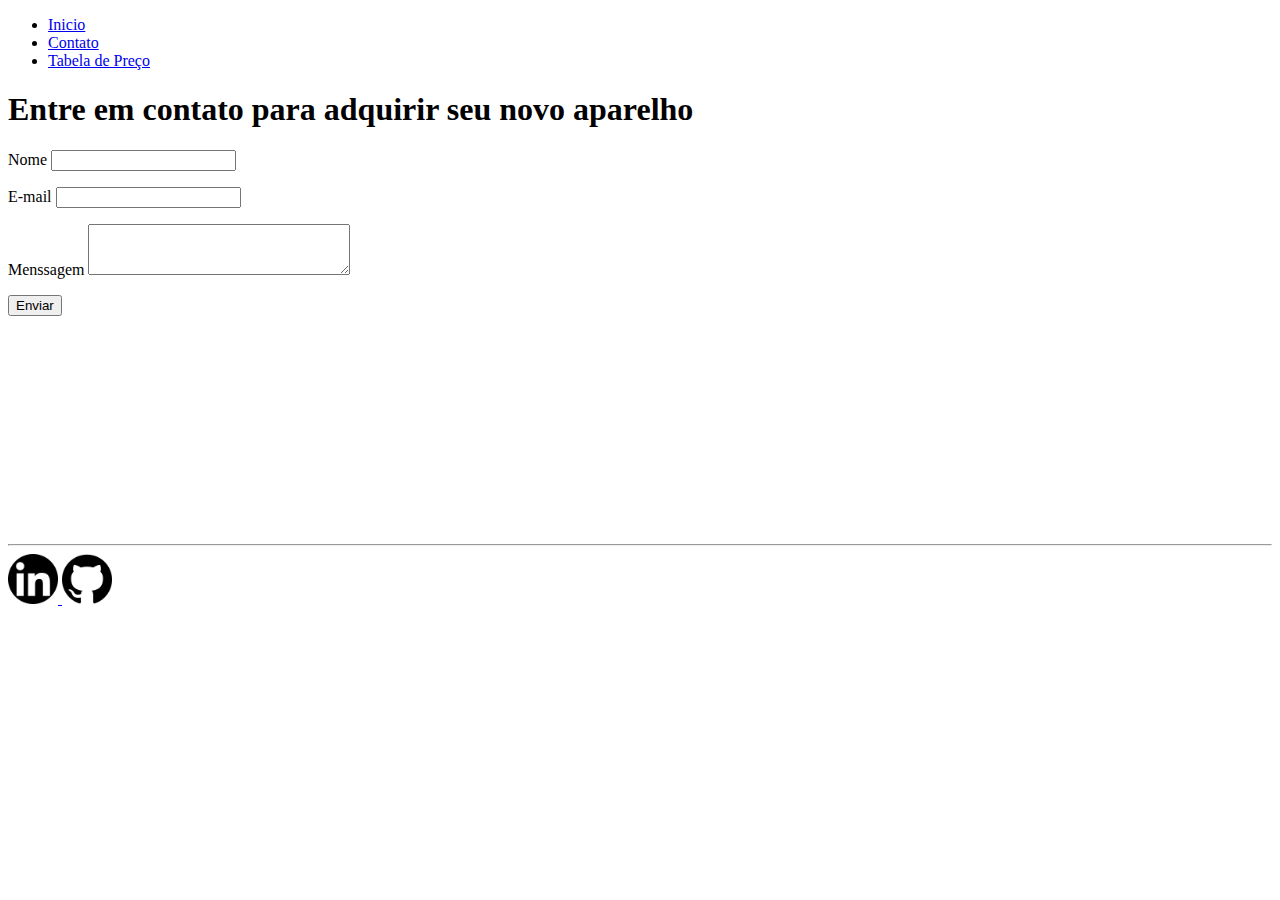
==== contato.html @ 651fbb6b "Criação DnCELL.HTML" ====
<!-- Exemplo de HTML -->
<!DOCTYPE html>
<html lang="pt-br">

<head>
    <meta charset="UTF-8">
    <meta http-equiv="X-UA-Compatible" content="IE=edge">
    <meta name="viewport" content="width=device-width, initial-scale=1.0">
    <title>Contato</title>
</head>

<body>
    <!-- Cabeçalho do site -->
    <header>
        <nav>
            <ul>
                <li>
                    <a href="index.html">Inicio</a>
                </li>
                <li>
                    <a href="contato.html">Contato</a>
                </li>
                <li>
                    <a href="tabelaPreco.html">Tabela de Preço</a>
                </li>
            </ul>
        </nav>
    </header>
    <!-- /Cabeçalho do site -->

    <!-- Corpo principal do site -->
    <main>
        <section>
            <div>
                <h1>Entre em contato para adquirir seu novo aparelho</h1>
                <form>
                    <p>
                        <label for="name">Nome</label>
                        <input name="name" type="text" id="name">
                    </p>
                    <p>
                        <label for="email">E-mail</label>
                        <input name="email" type="email" id="email">
                    </p>
                    <p>
                        <label for="menssage">Menssagem</label>
                        <textarea name="menssage" id="menssage" cols="30" rows="3"></textarea>
                    </p>
                    <p>
                        <button id="send">Enviar</button>
                    </p>
                </form>
            </div>
            <div>
                <iframe
                    src="https://www.google.com/maps/embed?pb=!1m18!1m12!1m3!1d14702.801083045317!2d-43.2618207!3d-22.88752805!2m3!1f0!2f0!3f0!3m2!1i1024!2i768!4f13.1!3m3!1m2!1s0x997d18e80c4569%3A0xc62bd5a1dabb0de5!2sShopping%20Nova%20Am%C3%A9rica!5e0!3m2!1spt-BR!2sbr!4v1667932557893!5m2!1spt-BR!2sbr"
                    width="600" height="200" style="border:0;" allowfullscreen="" loading="lazy"
                    referrerpolicy="no-referrer-when-downgrade"></iframe>
            </div>
        </section>
    </main>
    <!-- /Corpo principal do site -->

    <!-- Rodapé do site -->
    <hr>
    <footer>
        <div>
            <a target="_blank" href="https://www.linkedin.com/in/danielcorrea5/">

                <img width="50" src="assets/images/linkedin.web.png" alt="logo linkedin">
            </a>

            <a target="_blank" href="https://github.com/DnC-DEV">

                <img width="50" src="assets/images/github.png" alt="logo github">
            </a>
        </div>
    </footer>
    <!-- /Rodapé do site -->
</body>

</html>
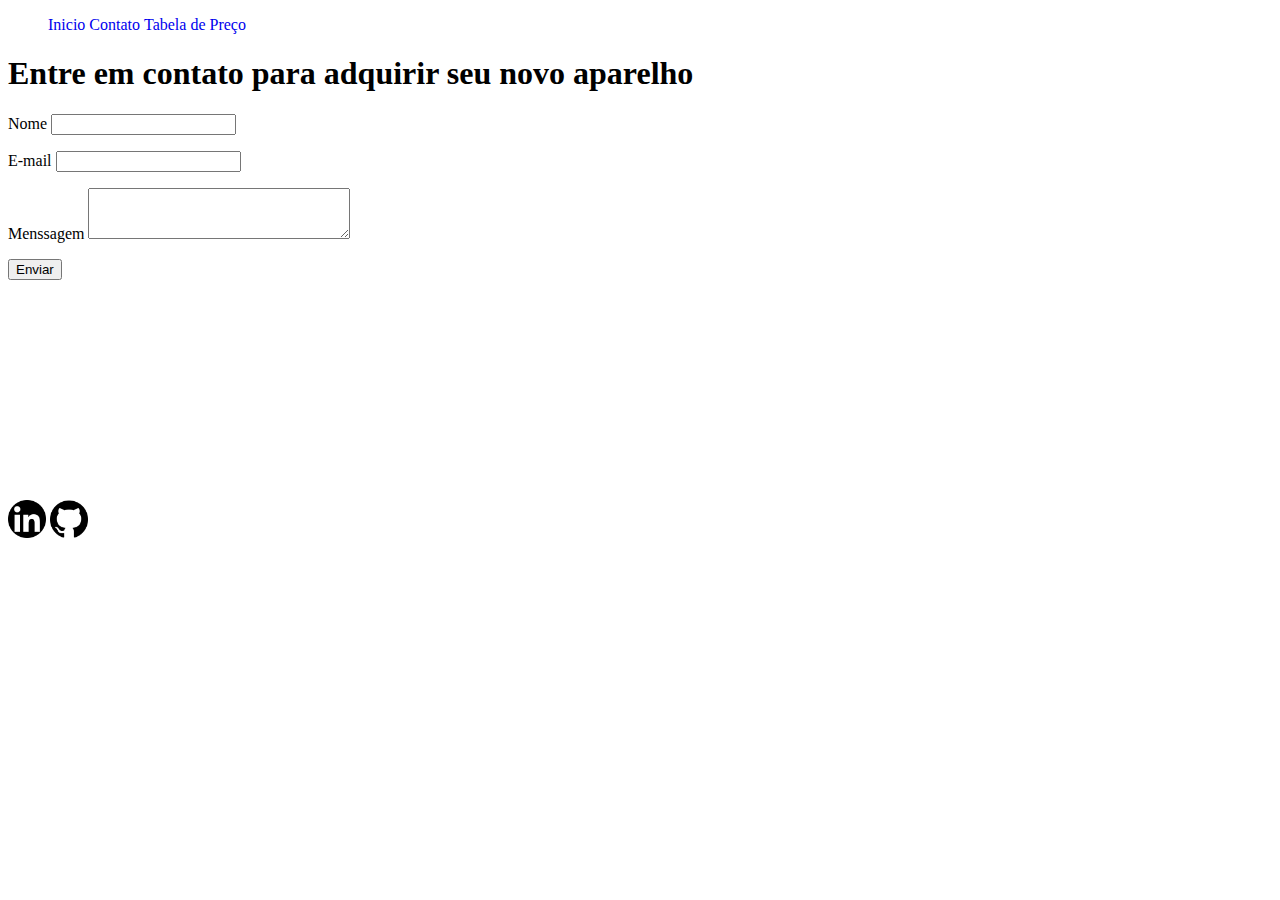
==== commit c829fb98: "Atualização site html" ====
--- a/contato.html
+++ b/contato.html
@@ -7,6 +7,7 @@
     <meta http-equiv="X-UA-Compatible" content="IE=edge">
     <meta name="viewport" content="width=device-width, initial-scale=1.0">
     <title>Contato</title>
+    <link rel="stylesheet" href="style.css">
 </head>
 
 <body>
@@ -67,12 +68,12 @@
         <div>
             <a target="_blank" href="https://www.linkedin.com/in/danielcorrea5/">
 
-                <img width="50" src="assets/images/linkedin.web.png" alt="logo linkedin">
+                <img class="social" src="assets/images/linkedin.web.png" alt="logo linkedin">
             </a>
 
             <a target="_blank" href="https://github.com/DnC-DEV">
 
-                <img width="50" src="assets/images/github.png" alt="logo github">
+                <img class="social" src="assets/images/github.png" alt="logo github">
             </a>
         </div>
     </footer>
--- a/style.css
+++ b/style.css
@@ -0,0 +1,74 @@
+/* Seletores 
+    Tag HTML
+    # 
+*/
+.titulo-2 {
+    font-size: xx-large;
+    text-align: center;
+}
+.texto {
+    font-size: medium;
+    text-align: center;
+}
+.mb-5 {
+    font-size: medium;
+    text-align: center;
+    margin-bottom: 50px;
+}
+
+#titulo {
+    background-color: hwb(43 25% 7%);
+    color: rgb(50, 75, 97);
+    border: 1px solid yellowgreen;
+    padding: 10px;
+    margin: 10px;
+    text-align: center;
+}
+
+li {
+    display: inline;
+}
+
+a {
+    text-decoration: none;
+}
+
+.social {
+    width: 3%;
+}
+
+.texto:hover {
+    background-color:rgba(221, 228, 235, 0.146);
+}
+.photo {
+    width: 100%;
+}
+
+.container {
+    display: flex;
+
+}
+
+@media (max-width: 800px) {
+    .container {
+        flex-direction: column;
+    }
+}
+
+.container>div {
+    width: 100%;
+}
+
+.nav-button {
+    margin: 10px;
+    border: 1px solid red;
+    padding: 20px;
+}
+
+.nav-button:hover {
+    background-color: red;
+}
+
+hr {
+    display: none;
+}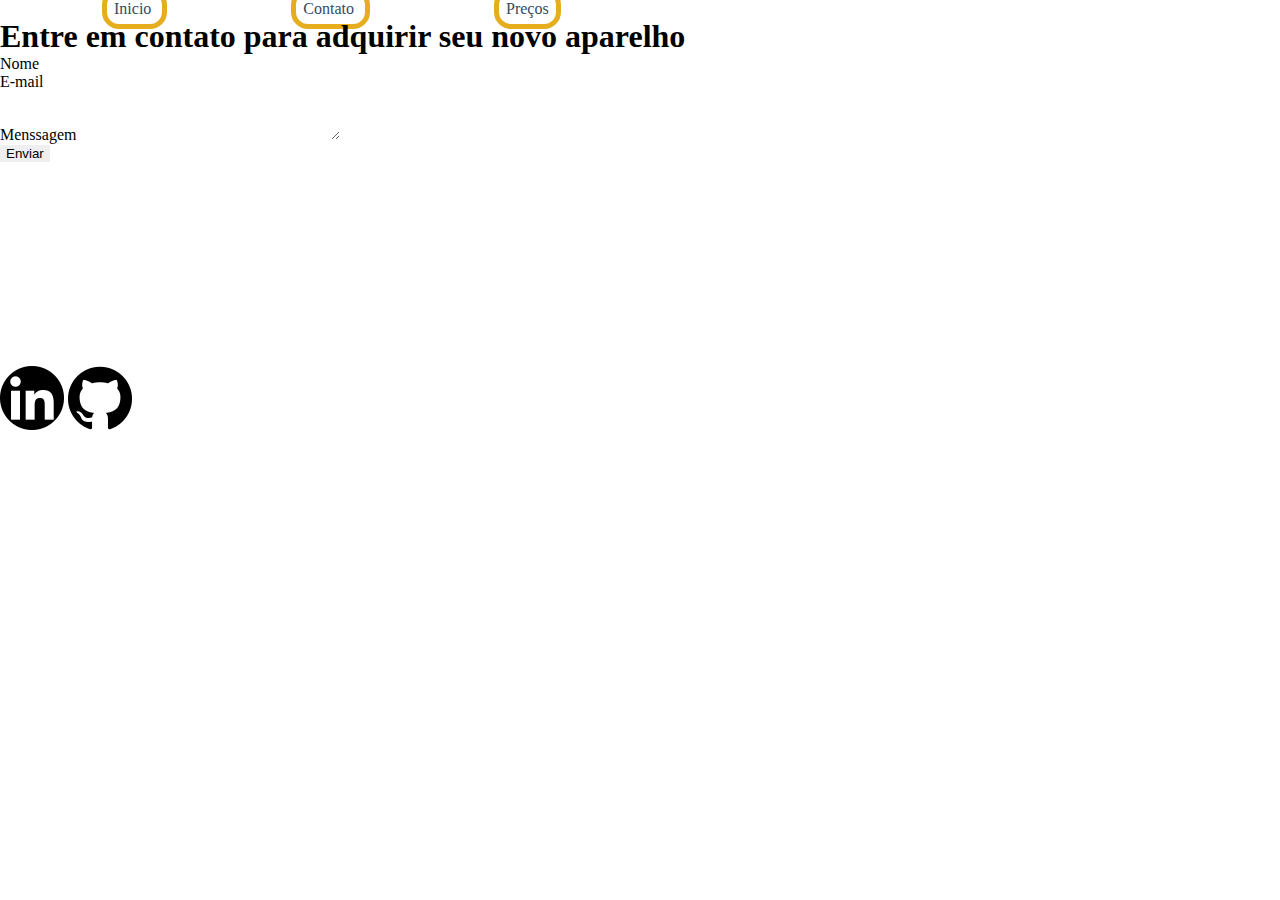
==== commit eb85a5d1: "atualização site" ====
--- a/contato.html
+++ b/contato.html
@@ -5,7 +5,7 @@
 <head>
     <meta charset="UTF-8">
     <meta http-equiv="X-UA-Compatible" content="IE=edge">
-    <meta name="viewport" content="width=device-width, initial-scale=1.0">
+    <meta name="viewport" content="width=device-width, initial-scale=1.0, maximum-scale=1.0">
     <title>Contato</title>
     <link rel="stylesheet" href="style.css">
 </head>
@@ -15,14 +15,14 @@
     <header>
         <nav>
             <ul>
-                <li>
+                <li class="nav-button">
                     <a href="index.html">Inicio</a>
                 </li>
-                <li>
+                <li class="nav-button">
                     <a href="contato.html">Contato</a>
                 </li>
-                <li>
-                    <a href="tabelaPreco.html">Tabela de Preço</a>
+                <li class="nav-button">
+                    <a href="preco.html">Preços</a>
                 </li>
             </ul>
         </nav>
--- a/style.css
+++ b/style.css
@@ -2,22 +2,23 @@
     Tag HTML
     # 
 */
+* {
+    border: 0;
+    margin: 0;
+    box-sizing: border-box;
+}
 .titulo-2 {
     font-size: xx-large;
     text-align: center;
 }
 .texto {
-    font-size: medium;
+    font-size: 20px;
     text-align: center;
-}
-.mb-5 {
-    font-size: medium;
-    text-align: center;
-    margin-bottom: 50px;
+    margin-bottom: 30px;
 }
 
 #titulo {
-    background-color: hwb(43 25% 7%);
+    background-color: hwb(43 12% 10%);
     color: rgb(50, 75, 97);
     border: 1px solid yellowgreen;
     padding: 10px;
@@ -31,10 +32,11 @@
 
 a {
     text-decoration: none;
+    color: rgb(50, 75, 97);
 }
 
 .social {
-    width: 3%;
+    width: 5%;
 }
 
 .texto:hover {
@@ -46,7 +48,6 @@
 
 .container {
     display: flex;
-
 }
 
 @media (max-width: 800px) {
@@ -60,13 +61,14 @@
 }
 
 .nav-button {
-    margin: 10px;
-    border: 1px solid red;
-    padding: 20px;
+    margin: 5%;
+    border: 5px solid hwb(43 12% 10%);
+    border-radius: 17px;
+    padding: 7px;
 }
 
 .nav-button:hover {
-    background-color: red;
+    background-color: rgba(254, 220, 0, 0.352);
 }
 
 hr {
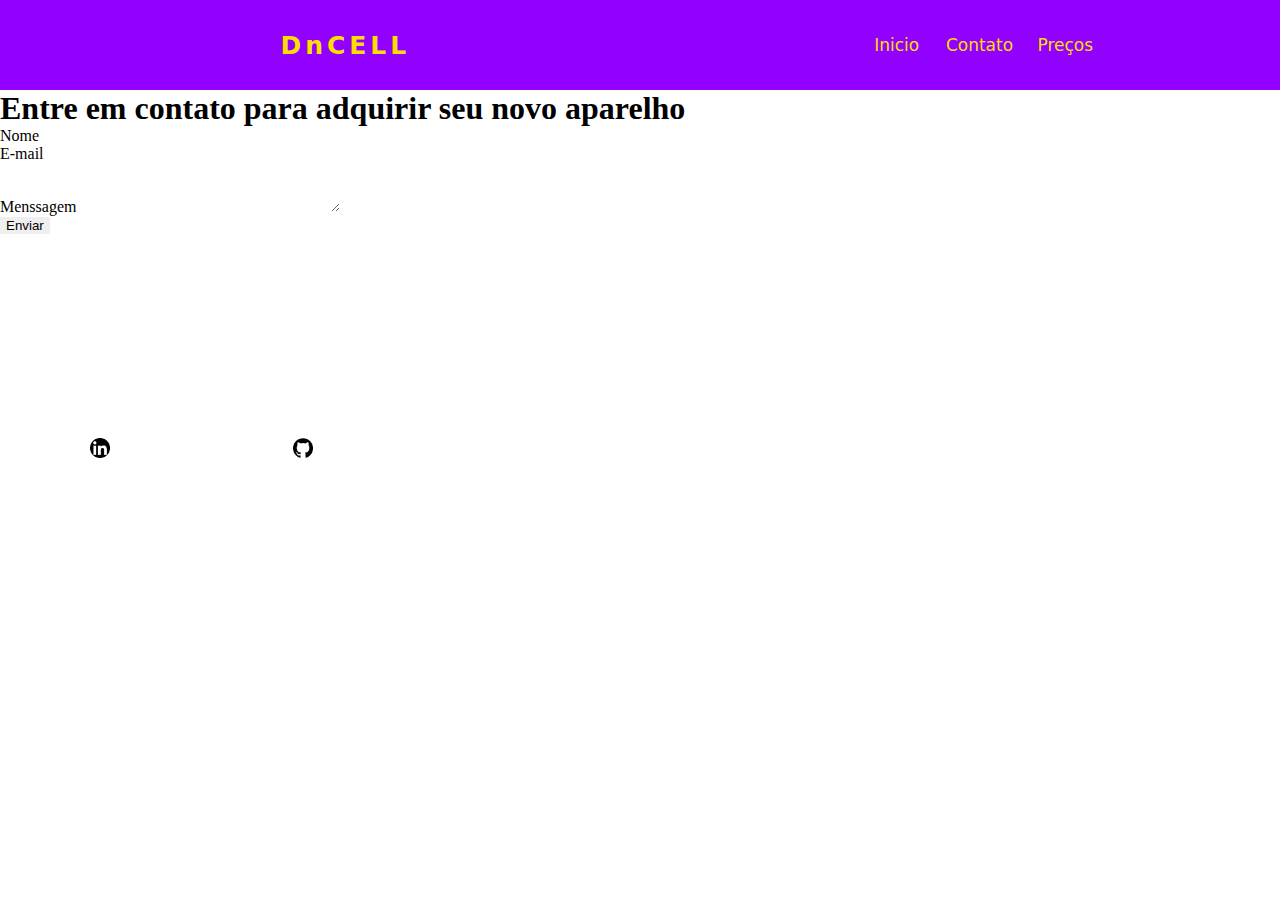
==== commit e17c0eb2: "atualização index site" ====
--- a/contato.html
+++ b/contato.html
@@ -14,16 +14,11 @@
     <!-- Cabeçalho do site -->
     <header>
         <nav>
-            <ul>
-                <li class="nav-button">
-                    <a href="index.html">Inicio</a>
-                </li>
-                <li class="nav-button">
-                    <a href="contato.html">Contato</a>
-                </li>
-                <li class="nav-button">
-                    <a href="preco.html">Preços</a>
-                </li>
+            <a class="logo">DnCELL</a>
+            <ul class="nav-button">
+                <li><a href="index.html">Inicio</a></li>
+                <li><a href="contato.html">Contato</a></li>
+                <li><a href="preco.html">Preços</a></li>
             </ul>
         </nav>
     </header>
--- a/style.css
+++ b/style.css
@@ -1,76 +1,107 @@
-/* Seletores 
-    Tag HTML
-    # 
-*/
 * {
     border: 0;
     margin: 0;
     box-sizing: border-box;
 }
-.titulo-2 {
-    font-size: xx-large;
-    text-align: center;
-}
-.texto {
-    font-size: 20px;
-    text-align: center;
-    margin-bottom: 30px;
+
+a{
+    color: #ffde00;
+    text-decoration: none;
+    transition: 0.3s;
+    border-radius: 5px;
+    padding: 5px 7%;
 }
 
-#titulo {
-    background-color: hwb(43 12% 10%);
-    color: rgb(50, 75, 97);
-    border: 1px solid yellowgreen;
-    padding: 10px;
-    margin: 10px;
-    text-align: center;
+a:hover {
+    background-color: #e0e0e0;
+    color: #9200ff;
 }
 
-li {
-    display: inline;
+.logo{
+    font-size: 25px;
+    letter-spacing: 4px;
+    font-weight: 600;
 }
 
-a {
-    text-decoration: none;
-    color: rgb(50, 75, 97);
+nav{
+    display: flex;
+    justify-content: space-around;
+    align-items: center;
+    font-family: system-ui, -apple-system, BlinkMacSystemFont, 'Segoe UI', Roboto, Oxygen, Ubuntu, Cantarell, 'Open Sans', 'Helvetica Neue', sans-serif;
+    background: #9200ff;
+    height: 10vh;
+}
+
+.nav-button {
+    list-style: none;
+    display: flex;
+    font-size: 17px;
+    justify-content: right;
+}
+.nav-button li {
+    letter-spacing: 10%;
+    margin-left: 15%;
+    font-weight: 400;
+}
+
+.banner {
+    height: 100vh;
+    background: linear-gradient(#070707,#070707),url('background.jpg');
+    background-size: cover;
+    background-position: center;
+    background-repeat: no-repeat;
+    display: flex;
+    align-items: center;
+    justify-content: center;
+    text-align:center;
+}
+
+.texto .titulo {
+    color: #e0e0e0;
+    font-size: 60px;
+    font-weight: 600;
+}
+
+.texto .botoes {
+    margin-top: 30px;
+}
+
+.texto .botoes button {
+    height: 55px;
+    width: 170px;
+    border-radius: 5px;
+    border: 0;
+    margin: 0 10px;
+    font-size: 20px;
+    font-weight: 500;
+    padding: 0 10px;
+    cursor: pointer;
+    outline: none;
+    transition: 0.3s;
+}
+
+.texto .botoes button.overlay {
+    background: #e0e0e0;
+    color: #070707;
+    animation: vibrar 0.5s ease-in-out infinite both;
+}
+
+@keyframes vibrar {
+    0%{
+        transform: scale(1);
+    }
+    50%{
+        transform: scale(1.1);
+    }
+    100%{
+        transform: scale(1);
+    }
 }
 
 .social {
-    width: 5%;
+    width: 20px;
 }
 
-.texto:hover {
-    background-color:rgba(221, 228, 235, 0.146);
-}
-.photo {
-    width: 100%;
-}
-
-.container {
+.nav-logo{
     display: flex;
-}
-
-@media (max-width: 800px) {
-    .container {
-        flex-direction: column;
-    }
-}
-
-.container>div {
-    width: 100%;
-}
-
-.nav-button {
-    margin: 5%;
-    border: 5px solid hwb(43 12% 10%);
-    border-radius: 17px;
-    padding: 7px;
-}
-
-.nav-button:hover {
-    background-color: rgba(254, 220, 0, 0.352);
-}
-
-hr {
-    display: none;
 }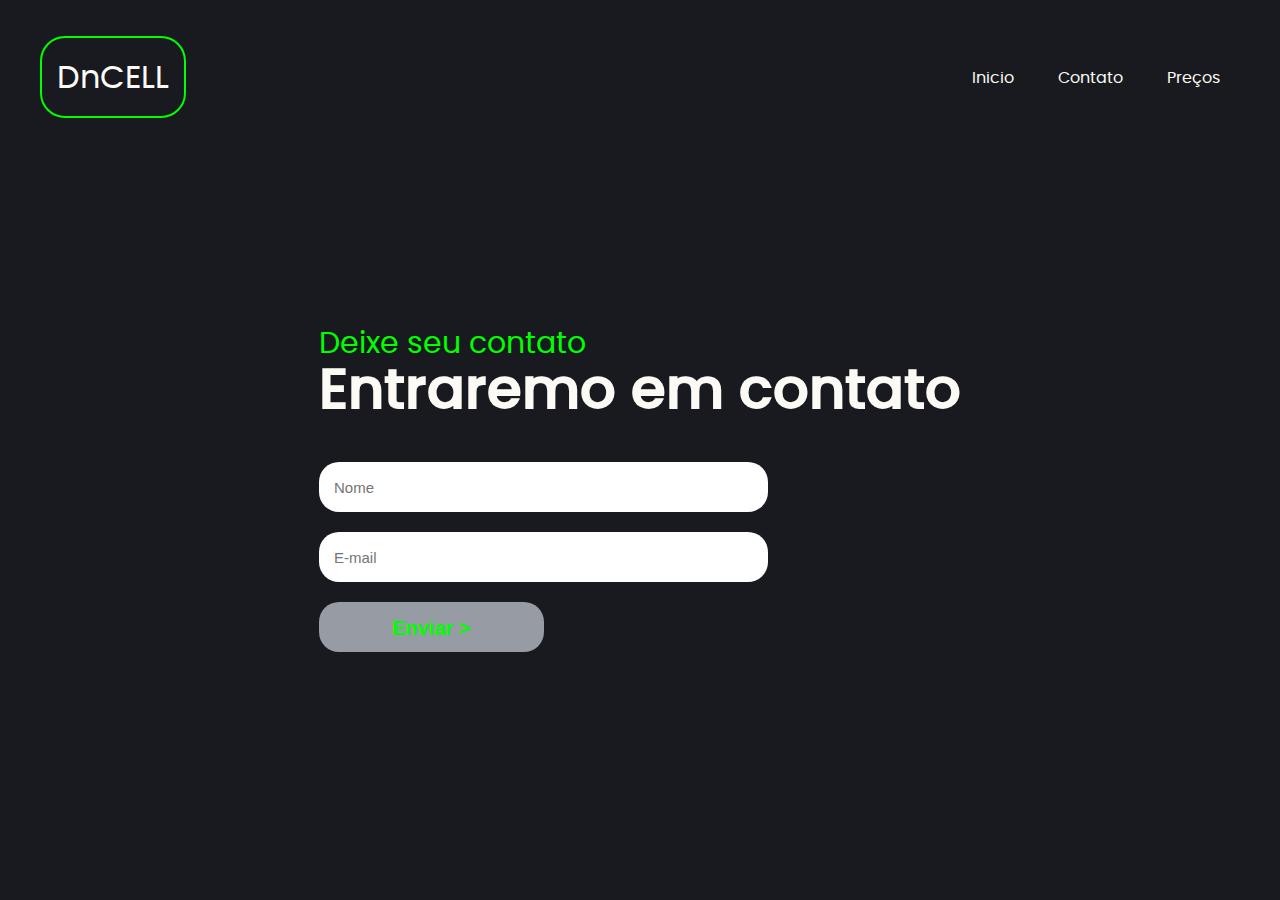
==== commit d77d5565: "atualização pagina contato e preço" ====
--- a/contato.html
+++ b/contato.html
@@ -8,71 +8,56 @@
     <meta name="viewport" content="width=device-width, initial-scale=1.0, maximum-scale=1.0">
     <title>Contato</title>
     <link rel="stylesheet" href="style.css">
+    <link rel="stylesheet" href="fonts.css">
 </head>
 
 <body>
     <!-- Cabeçalho do site -->
     <header>
-        <nav>
-            <a class="logo">DnCELL</a>
+        <div>
+            <h1 id="logo">DnCELL</h1>
+        </div>
             <ul class="nav-button">
                 <li><a href="index.html">Inicio</a></li>
                 <li><a href="contato.html">Contato</a></li>
                 <li><a href="preco.html">Preços</a></li>
             </ul>
-        </nav>
     </header>
     <!-- /Cabeçalho do site -->
 
     <!-- Corpo principal do site -->
     <main>
         <section>
-            <div>
-                <h1>Entre em contato para adquirir seu novo aparelho</h1>
+            <div class="texto-contato">
+                <h1 class="texto-contato1">Deixe seu contato</h1>
+                <h2 class="texto-contato2">Entraremo em contato</h2>
                 <form>
-                    <p>
-                        <label for="name">Nome</label>
-                        <input name="name" type="text" id="name">
-                    </p>
-                    <p>
-                        <label for="email">E-mail</label>
-                        <input name="email" type="email" id="email">
-                    </p>
-                    <p>
-                        <label for="menssage">Menssagem</label>
-                        <textarea name="menssage" id="menssage" cols="30" rows="3"></textarea>
-                    </p>
-                    <p>
-                        <button id="send">Enviar</button>
-                    </p>
+                        <input type="text" placeholder="Nome">
+                        <input type="email" placeholder="E-mail">
+                        <input type="submit" value="Enviar >">
                 </form>
-            </div>
-            <div>
-                <iframe
-                    src="https://www.google.com/maps/embed?pb=!1m18!1m12!1m3!1d14702.801083045317!2d-43.2618207!3d-22.88752805!2m3!1f0!2f0!3f0!3m2!1i1024!2i768!4f13.1!3m3!1m2!1s0x997d18e80c4569%3A0xc62bd5a1dabb0de5!2sShopping%20Nova%20Am%C3%A9rica!5e0!3m2!1spt-BR!2sbr!4v1667932557893!5m2!1spt-BR!2sbr"
-                    width="600" height="200" style="border:0;" allowfullscreen="" loading="lazy"
-                    referrerpolicy="no-referrer-when-downgrade"></iframe>
             </div>
         </section>
     </main>
     <!-- /Corpo principal do site -->
 
     <!-- Rodapé do site -->
+    <!--
     <hr>
     <footer>
-        <div>
-            <a target="_blank" href="https://www.linkedin.com/in/danielcorrea5/">
+        <div class="rodape">
+            <a class="icones" target="_blank" href="https://www.linkedin.com/in/danielcorrea5/">
 
                 <img class="social" src="assets/images/linkedin.web.png" alt="logo linkedin">
             </a>
 
-            <a target="_blank" href="https://github.com/DnC-DEV">
+            <a class="icones" target="_blank" href="https://github.com/DnC-DEV">
 
                 <img class="social" src="assets/images/github.png" alt="logo github">
             </a>
         </div>
     </footer>
-    <!-- /Rodapé do site -->
+    <-- /Rodapé do site -->
 </body>
 
 </html>--- a/style.css
+++ b/style.css
@@ -1,88 +1,140 @@
-* {
-    border: 0;
-    margin: 0;
-    box-sizing: border-box;
+body {
+    background-color: #191a1f;
+    color: #fbfaf5;
+    font-family: poppinsregular;
+    max-width: 1200px;
+    margin: 0 auto;
+    padding: 15px;
+}
+
+header{
+    display: flex;
+    flex-direction: row;
+    justify-content: space-between;
+    align-items: center;
+}
+
+li{
+    display: inline-block;
+    margin: 20px;
+}
+
+#logo{
+    border: 2px solid #0f0;
+    padding: 15px;
+    border-radius: 25px;
+
+}
+.texto-contato{
+    margin-top: 30px;
+}
+
+.texto-contato1{
+    font-size: 30px;
+    color: #0f0;
+}
+
+.texto-contato2{
+    margin-top: 10px;
 }
 
 a{
-    color: #ffde00;
+    color: #fbfaf5;
     text-decoration: none;
-    transition: 0.3s;
-    border-radius: 5px;
-    padding: 5px 7%;
-}
-
-a:hover {
-    background-color: #e0e0e0;
-    color: #9200ff;
-}
-
-.logo{
-    font-size: 25px;
-    letter-spacing: 4px;
-    font-weight: 600;
-}
-
-nav{
-    display: flex;
+}
+a:hover{
+    color: #0f0;
+    transition: 0.3s all;
+}
+
+h1{
+    font-weight: 200;
+}
+
+main{
+    display: flex;
+    flex-direction: row;
     justify-content: space-around;
-    align-items: center;
-    font-family: system-ui, -apple-system, BlinkMacSystemFont, 'Segoe UI', Roboto, Oxygen, Ubuntu, Cantarell, 'Open Sans', 'Helvetica Neue', sans-serif;
-    background: #9200ff;
-    height: 10vh;
-}
-
-.nav-button {
-    list-style: none;
-    display: flex;
-    font-size: 17px;
-    justify-content: right;
-}
-.nav-button li {
-    letter-spacing: 10%;
-    margin-left: 15%;
-    font-weight: 400;
-}
-
-.banner {
-    height: 100vh;
-    background: linear-gradient(#070707,#070707),url('background.jpg');
-    background-size: cover;
-    background-position: center;
-    background-repeat: no-repeat;
-    display: flex;
-    align-items: center;
-    justify-content: center;
-    text-align:center;
-}
-
-.texto .titulo {
-    color: #e0e0e0;
-    font-size: 60px;
-    font-weight: 600;
+    margin-top: 150px;
+}
+
+h2{
+    margin-top: 60px;
+    font-size: 56px;
+    line-height: 10px;
+    font-family: poppinsmedium;
+    display: flex;
+    justify-content: left;
+}
+
+span{
+    color: #0f0;
+}
+
+p{
+    line-height: 20px;
+    max-width: 500px;
+    font-family: poppinslight;
+    text-align: left;
+}
+
+img{
+    margin-top: 100px;
+    width: 250px;
+}
+
+form{
+    display: flex;
+    flex-direction: column;
+    width: 70%;
+}
+
+form [type="submit"]{
+    height: 50px;
+    width: 50%;
+    background-color: #979ba3;
+    color: #0f0;
+    font-weight: bold;
+    font-size: 20px;
+}
+
+form [type="submit"]:hover{
+    cursor: pointer;
+}
+
+input{
+    margin-top: 20px;
+    height: 20px;
+    padding: 15px;
+    border-radius: 20px;
+    border: none;
+    font-size: 15px;
 }
 
 .texto .botoes {
-    margin-top: 30px;
+    margin-top: 60px;
+    display: flex;
+    justify-content: left;
 }
 
 .texto .botoes button {
-    height: 55px;
-    width: 170px;
-    border-radius: 5px;
+    height: 90px;
+    width: 600px;
+    border-radius: 70px;
     border: 0;
     margin: 0 10px;
-    font-size: 20px;
+    font-size: 40px;
     font-weight: 500;
     padding: 0 10px;
     cursor: pointer;
     outline: none;
     transition: 0.3s;
+    
 }
 
 .texto .botoes button.overlay {
-    background: #e0e0e0;
-    color: #070707;
+    background: #979ba3;
+    color: #0f0;
     animation: vibrar 0.5s ease-in-out infinite both;
 }
 
@@ -98,10 +150,58 @@
     }
 }
 
-.social {
-    width: 20px;
-}
-
-.nav-logo{
-    display: flex;
+
+@media screen and (max-width: 760px){
+    
+    header{
+        flex-direction: column;
+        display: flex;
+    }
+    main{
+        flex-direction: column;
+        margin-top: 30px;
+    }
+    h2{
+        font-size: 30px;
+        margin-top: 20px;;
+    }
+    img{
+        display: none;
+    }
+    .texto .botoes {
+        margin-top: 60px;
+        display: flex;
+        justify-content: center;
+    }
+    .texto .botoes button {
+        height: 55px;
+        width: 200px;
+        border-radius: 70px;
+        border: 0;
+        margin: 0 10px;
+        font-size: 25px;
+        font-weight: 500;
+        padding: 0 10px;
+        cursor: pointer;
+        outline: none;
+        transition: 0.3s;
+    }
+}
+
+.tabela-proço{
+    display: flex;
+    justify-content: center;
+}
+table{
+    width: 400px;
+    margin: auto;
+    align-items: center;
+    text-align: center;
+    background: #979ba3;
+    color: #0f0;
+    border-radius: 20px;
+    margin-top: 8%;
+    height: 20px;
+    padding: 15px;
+    font-size: 20px;
 }--- a/fonts.css
+++ b/fonts.css
@@ -0,0 +1,59 @@
+@font-face {
+    font-family: 'poppinsblack';
+    src: url('../assets/fonts/poppins-black-webfont.woff2') format('woff2'),
+         url('../assets/fonts/poppins-black-webfont.woff') format('woff');
+    font-weight: normal;
+    font-style: normal;
+  
+  }
+  
+  
+  
+  
+  @font-face {
+    font-family: 'poppinsbold';
+    src: url('../assets/fonts/poppins-bold-webfont.woff2') format('woff2'),
+         url('../assets/fonts/poppins-bold-webfont.woff') format('woff');
+    font-weight: normal;
+    font-style: normal;
+  
+  }
+  
+  
+  @font-face {
+    font-family: 'poppinslight';
+    src: url('../assets/fonts/poppins-light-webfont.woff2') format('woff2'),
+         url('../assets/fonts/poppins-light-webfont.woff') format('woff');
+    font-weight: normal;
+    font-style: normal;
+  
+  }
+  
+  
+  @font-face {
+    font-family: 'poppinsmedium';
+    src: url('../assets/fonts/poppins-medium-webfont.woff2') format('woff2'),
+         url('../assets/fonts/poppins-medium-webfont.woff') format('woff');
+    font-weight: normal;
+    font-style: normal;
+  
+  }
+  
+  @font-face {
+    font-family: 'poppinsregular';
+    src: url('../assets/fonts/poppins-regular-webfont.woff2') format('woff2'),
+         url('../assets/fonts/poppins-regular-webfont.woff') format('woff');
+    font-weight: normal;
+    font-style: normal;
+  
+  }
+  
+  @font-face {
+    font-family: 'poppinssemibold';
+    src: url('../assets/fonts/poppins-semibold-webfont.woff2') format('woff2'),
+         url('../assets/fonts/poppins-semibold-webfont.woff') format('woff');
+    font-weight: normal;
+    font-style: normal;
+  
+  }
+  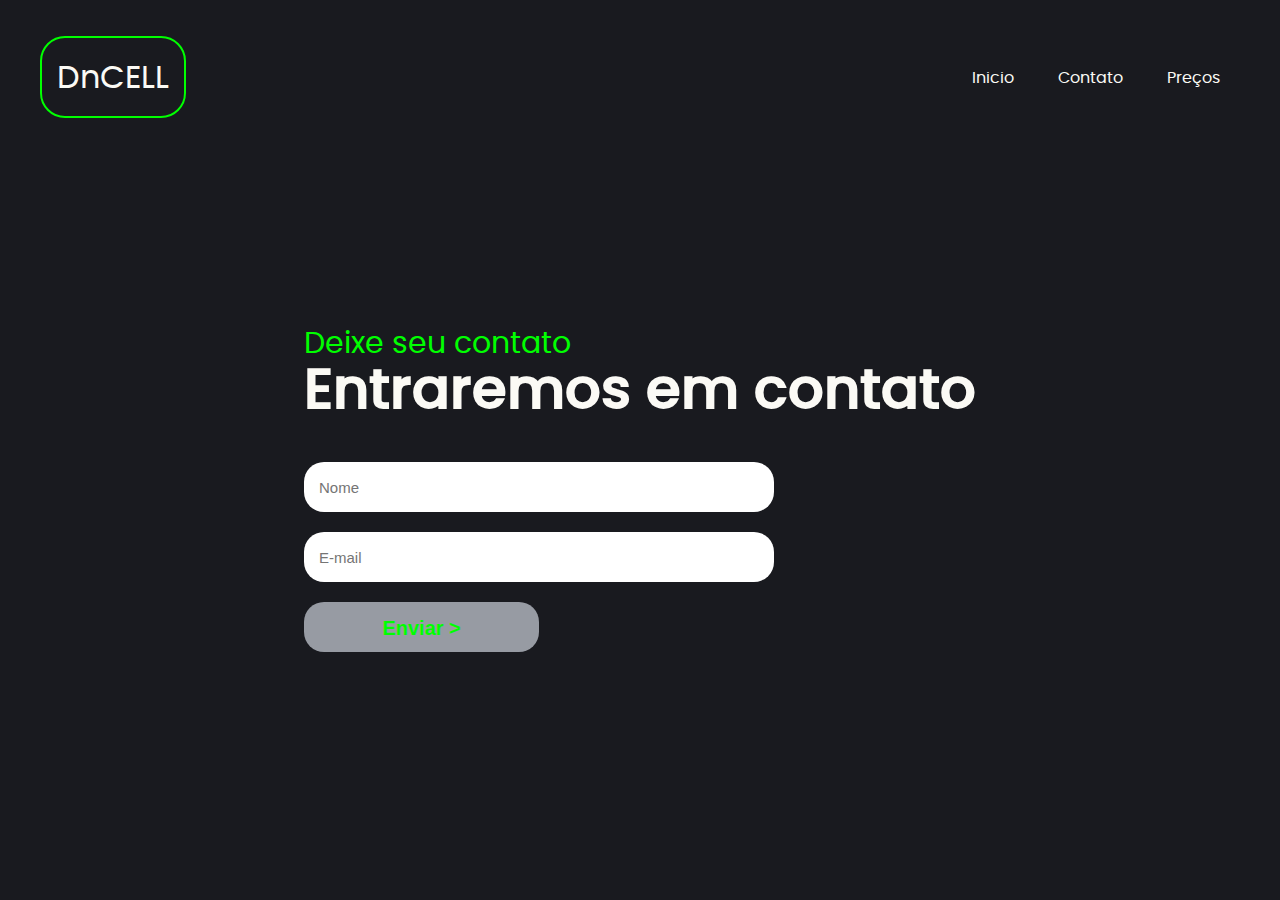
==== commit 750fe0d7: "correção na pagina de contatos" ====
--- a/contato.html
+++ b/contato.html
@@ -30,7 +30,7 @@
         <section>
             <div class="texto-contato">
                 <h1 class="texto-contato1">Deixe seu contato</h1>
-                <h2 class="texto-contato2">Entraremo em contato</h2>
+                <h2 class="texto-contato2">Entraremos em contato</h2>
                 <form>
                         <input type="text" placeholder="Nome">
                         <input type="email" placeholder="E-mail">
--- a/style.css
+++ b/style.css
@@ -150,6 +150,20 @@
     }
 }
 
+table{
+    width: 400px;
+    margin: auto;
+    align-items: center;
+    text-align: center;
+    background: #979ba3;
+    color: #0f0;
+    border-radius: 20px;
+    margin-top: 8%;
+    height: 20px;
+    padding: 15px;
+    font-size: 20px;
+}
+
 
 @media screen and (max-width: 760px){
     
@@ -186,22 +200,17 @@
         outline: none;
         transition: 0.3s;
     }
-}
-
-.tabela-proço{
-    display: flex;
-    justify-content: center;
-}
-table{
-    width: 400px;
-    margin: auto;
-    align-items: center;
-    text-align: center;
-    background: #979ba3;
-    color: #0f0;
-    border-radius: 20px;
-    margin-top: 8%;
-    height: 20px;
-    padding: 15px;
-    font-size: 20px;
+    table{
+        width: 250px;
+        margin: auto;
+        align-items: center;
+        text-align: center;
+        background: #979ba3;
+        color: #0f0;
+        border-radius: 20px;
+        margin-top: 8%;
+        height: 20px;
+        padding: 15px;
+        font-size: 10px;
+    }
 }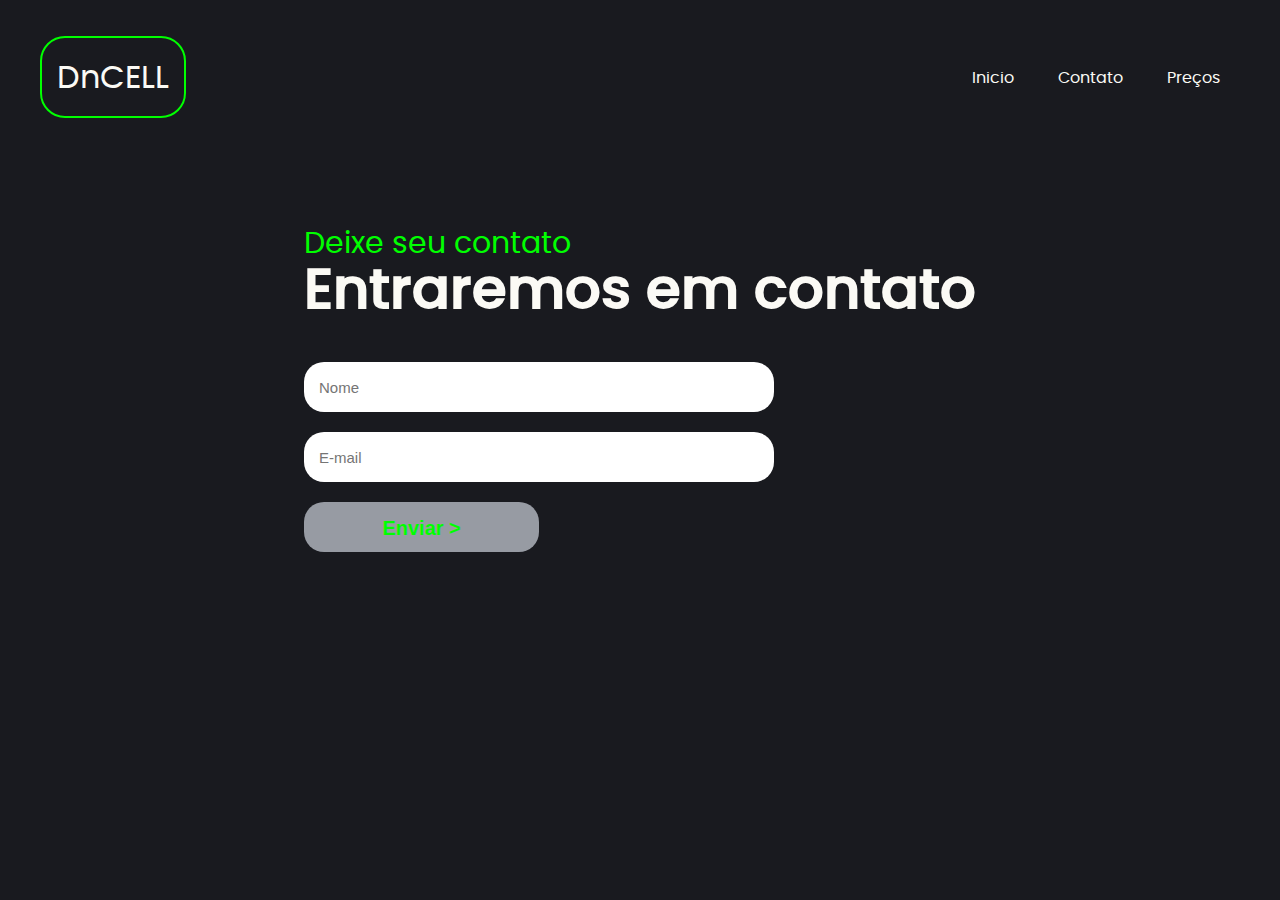
==== commit c361bf3e: "atualização com javascript" ====
--- a/contato.html
+++ b/contato.html
@@ -14,14 +14,21 @@
 <body>
     <!-- Cabeçalho do site -->
     <header>
-        <div>
-            <h1 id="logo">DnCELL</h1>
-        </div>
+        <nav>
+            <div>
+                <h1 id="logo">DnCELL</h1>
+            </div>
+            <div class="mobile-menu">
+                <div class="line1"></div>
+                <div class="line2"></div>
+                <div class="line3"></div>
+            </div>
             <ul class="nav-button">
                 <li><a href="index.html">Inicio</a></li>
                 <li><a href="contato.html">Contato</a></li>
                 <li><a href="preco.html">Preços</a></li>
             </ul>
+            </nav>
     </header>
     <!-- /Cabeçalho do site -->
 
@@ -40,24 +47,6 @@
         </section>
     </main>
     <!-- /Corpo principal do site -->
-
-    <!-- Rodapé do site -->
-    <!--
-    <hr>
-    <footer>
-        <div class="rodape">
-            <a class="icones" target="_blank" href="https://www.linkedin.com/in/danielcorrea5/">
-
-                <img class="social" src="assets/images/linkedin.web.png" alt="logo linkedin">
-            </a>
-
-            <a class="icones" target="_blank" href="https://github.com/DnC-DEV">
-
-                <img class="social" src="assets/images/github.png" alt="logo github">
-            </a>
-        </div>
-    </footer>
-    <-- /Rodapé do site -->
 </body>
 
 </html>--- a/style.css
+++ b/style.css
@@ -10,8 +10,32 @@
 header{
     display: flex;
     flex-direction: row;
+    justify-content: space-evenly;
+    align-items: center;
+}
+
+nav {
+    width: 100%;
+    display: flex;
     justify-content: space-between;
     align-items: center;
+}
+
+.nav-list li {
+    letter-spacing: 3px;
+    margin: 32px;
+}
+
+.mobile-menu {
+    display: none;
+    cursor: pointer;
+}
+
+.mobile-menu div {
+    width: 32px;
+    height: 2px;
+    background: #fbfaf5;
+    margin: 8px;
 }
 
 li{
@@ -55,7 +79,7 @@
     display: flex;
     flex-direction: row;
     justify-content: space-around;
-    margin-top: 150px;
+    margin-top: 50px;
 }
 
 h2{
@@ -143,7 +167,7 @@
         transform: scale(1);
     }
     50%{
-        transform: scale(1.1);
+        transform: scale(1.01);
     }
     100%{
         transform: scale(1);
@@ -155,8 +179,8 @@
     margin: auto;
     align-items: center;
     text-align: center;
-    background: #979ba3;
-    color: #0f0;
+    background: #0f0;
+    color: #fbfaf5;
     border-radius: 20px;
     margin-top: 8%;
     height: 20px;
@@ -164,12 +188,34 @@
     font-size: 20px;
 }
 
+.nav-list.active {
+    transform: translateX(0);
+}
+
 
 @media screen and (max-width: 760px){
-    
-    header{
+
+    body {
+        overflow-x: hidden;
+    }
+    .nav-list li {
+        margin-left: 0s;
+        opacity: 0;
+    }
+    .mobile-menu{
+        display: block;
+    }
+    .nav-list {
+        position: absolute;
+        top: 8vh;
+        right: 0;
+        width: 50vw;
+        height: 92vh;
+        background: #191a1f;
         flex-direction: column;
-        display: flex;
+        align-items: center;
+        justify-content: space-around;
+        transform: translateX(100%);
     }
     main{
         flex-direction: column;
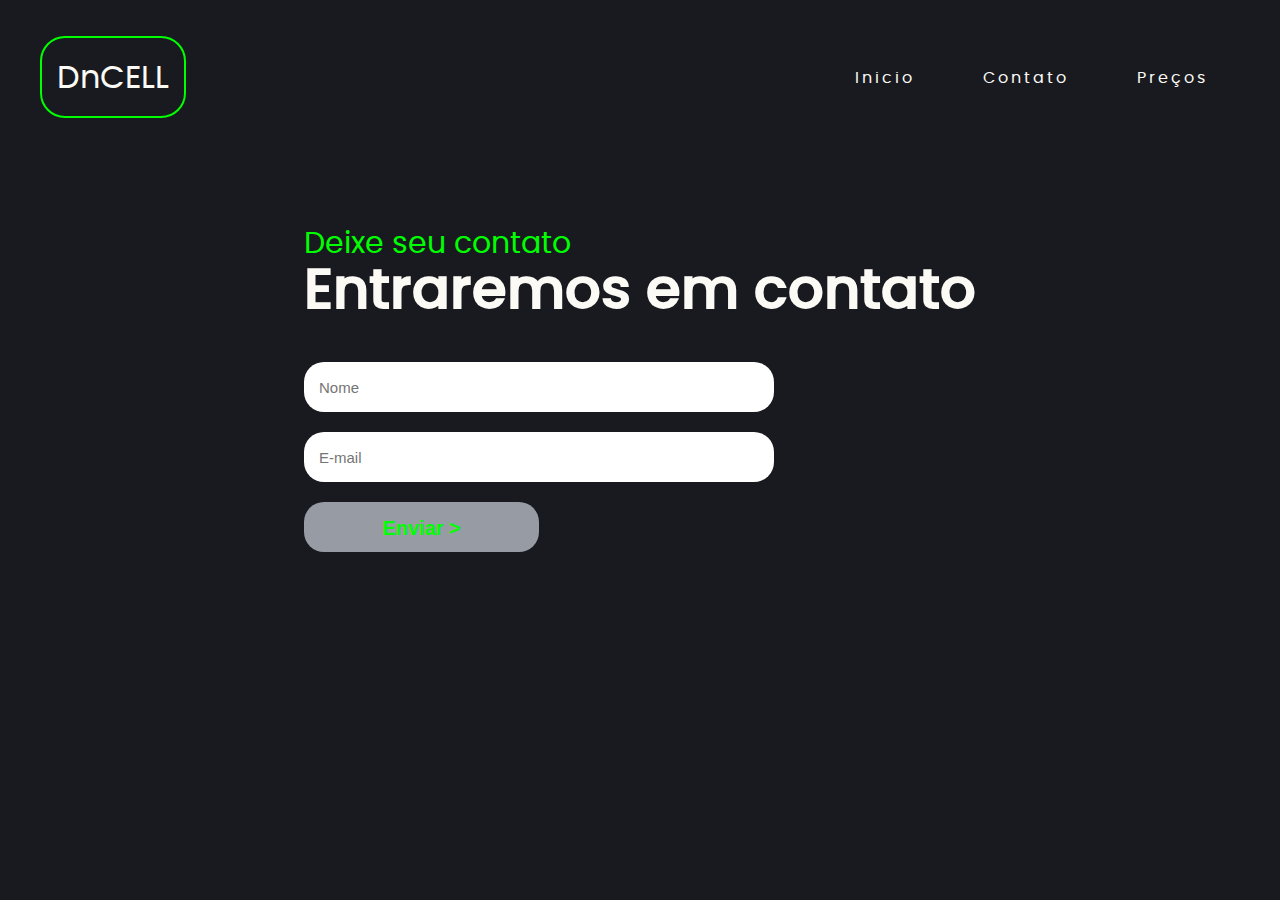
==== commit 942a8ba4: "atualização botao de menu site" ====
--- a/contato.html
+++ b/contato.html
@@ -15,20 +15,18 @@
     <!-- Cabeçalho do site -->
     <header>
         <nav>
-            <div>
-                <h1 id="logo">DnCELL</h1>
-            </div>
-            <div class="mobile-menu">
-                <div class="line1"></div>
-                <div class="line2"></div>
-                <div class="line3"></div>
-            </div>
-            <ul class="nav-button">
-                <li><a href="index.html">Inicio</a></li>
-                <li><a href="contato.html">Contato</a></li>
-                <li><a href="preco.html">Preços</a></li>
-            </ul>
-            </nav>
+            <h1 id="logo">DnCELL</h1>
+        <div class="mobile-menu">
+            <div class="line1"></div>
+            <div class="line2"></div>
+            <div class="line3"></div>
+        </div>
+        <ul class="nav-list">
+            <li><a href="index.html">Inicio</a></li>
+            <li><a href="contato.html">Contato</a></li>
+            <li><a href="preco.html">Preços</a></li>
+        </ul>
+        </nav>
     </header>
     <!-- /Cabeçalho do site -->
 
@@ -47,6 +45,8 @@
         </section>
     </main>
     <!-- /Corpo principal do site -->
+
+    <script type="text/javascript" src="script.js"></script>
 </body>
 
 </html>--- a/style.css
+++ b/style.css
@@ -36,6 +36,7 @@
     height: 2px;
     background: #fbfaf5;
     margin: 8px;
+    transition: 0.3s;
 }
 
 li{
@@ -192,6 +193,28 @@
     transform: translateX(0);
 }
 
+@keyframes navLinkFade {
+    form {
+        opacity: 0;
+        transform: translateX(50px);
+    }
+    to {
+        opacity: 1;
+        transform: translateX(0);
+    }
+}
+
+.mobile-menu.active .line1 {
+    transform: rotate(-45deg) translate(-8px, 8px);    
+}
+
+.mobile-menu.active .line2 {
+    opacity: 0;
+}
+
+.mobile-menu.active .line3 {
+    transform: rotate(45deg) translate(-5px, -7px); 
+}
 
 @media screen and (max-width: 760px){
 
@@ -201,6 +224,7 @@
     .nav-list li {
         margin-left: 0s;
         opacity: 0;
+        
     }
     .mobile-menu{
         display: block;
@@ -216,6 +240,7 @@
         align-items: center;
         justify-content: space-around;
         transform: translateX(100%);
+        transition: transform 0.3s ease-in;
     }
     main{
         flex-direction: column;
